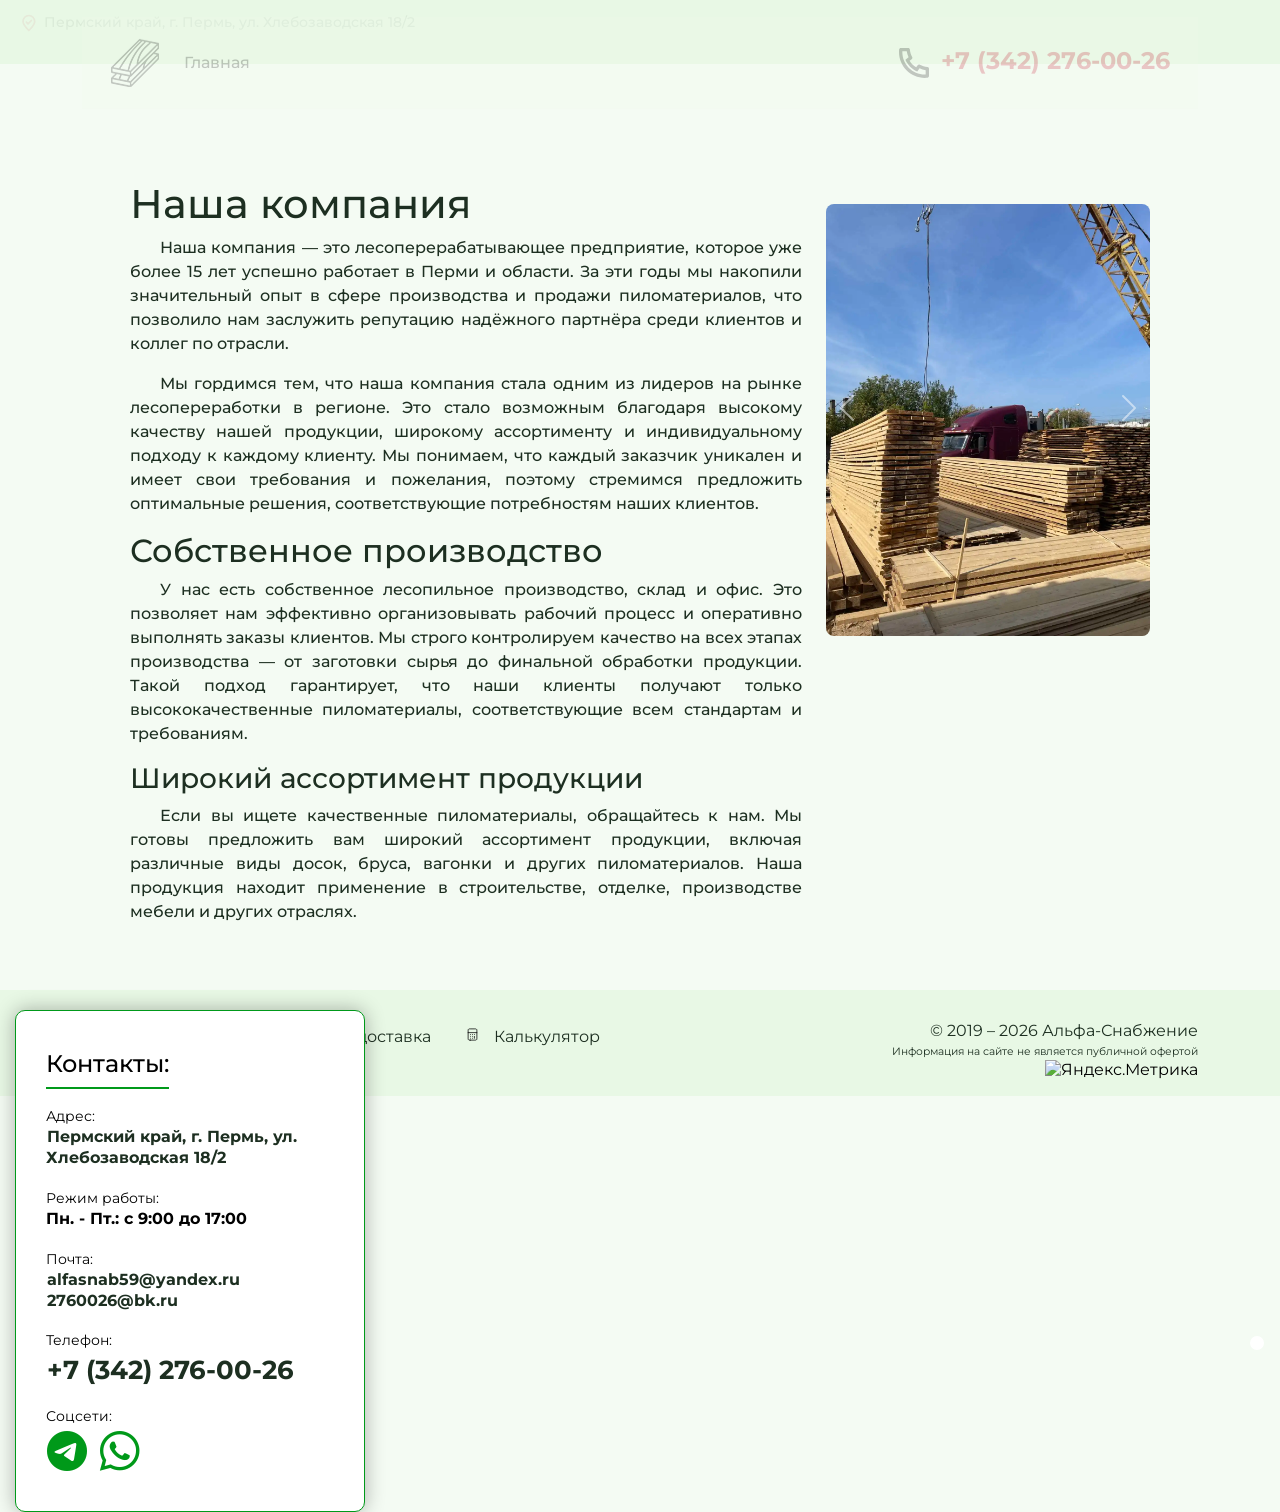
==== assets/about.html @ edaa9d40 "first commit" ====
<!DOCTYPE html>
<html lang="ru">

<head>
  <!--=============== Required META ===============-->
  <meta charset="UTF-8">
  <meta name="viewport" content="width=device-width, initial-scale=1.0">
  <meta http-equiv="x-ua-compatible" content="ie=edge">
  <meta name="yandex-verification" content="33d2a2696facb54e">
  <meta name="description"
    content="Альфа-Снабжение - более 15 лет на рынке пиломатериалов в Перми. Производство, продажа, склад и офис на ул. Хлебозаводская 18/2. Звоните: +7 (342) 276-00-26.">
  <meta name="publisher-email" content="worm-ls@mail.ru">
  <meta name="Publisher-URL" content="alfasnab59.ru">
  <meta name="robots" content="all">
  <meta name="docsearch:language" content="ru">
  <meta name="docsearch:version" content="5.3">
  <!--=============== Required CSS ===============-->
  <link rel="stylesheet" href="https://cdnjs.cloudflare.com/ajax/libs/remixicon/3.5.0/remixicon.css" crossorigin="">
  <link rel="stylesheet" href="https://cdn.jsdelivr.net/npm/bootstrap-icons@1.8.1/font/bootstrap-icons.css">
  <link rel="stylesheet" href="css/bootstrap.min.css">
  <link rel="stylesheet" href="css/bootstrap-grid.css">
  <link rel="stylesheet" href="css/bootstrap-utilities.min.css">
  <link rel="stylesheet" href="css/styles.css">
  <!--=============== FAVICON ===============-->
  <link href="img/favicon.svg" rel="icon" type="image/svg" />
  <link href="img/favicon.png" rel="icon" type="image/png" />
  <link href="img/favicon.ico" rel="icon" type="image/x-icon" />
  <!--=============== TITLE ===============-->
  <title>АЛЬФА-СНАБЖЕНИЕ - Производство и продажа пиломатериалов в Перми</title>
  <!-- Google Tag Manager -->
<script>(function (w, d, s, l, i) {
  w[l] = w[l] || []; w[l].push({
    'gtm.start':
      new Date().getTime(), event: 'gtm.js'
  }); var f = d.getElementsByTagName(s)[0],
    j = d.createElement(s), dl = l != 'dataLayer' ? '&l=' + l : ''; j.async = true; j.src =
      'https://www.googletagmanager.com/gtm.js?id=' + i + dl; f.parentNode.insertBefore(j, f);
})(window, document, 'script', 'dataLayer', 'GTM-P378TRBX');</script>
<!-- End Google Tag Manager -->
</head>
<body id="90927434">
  <!-- Google Tag Manager (noscript) -->
  <noscript><iframe src="https://www.googletagmanager.com/ns.html?id=GTM-P378TRBX" height="0" width="0"
      style="display:none;visibility:hidden"></iframe></noscript>
  <!-- End Google Tag Manager (noscript) -->

  <!-- Yandex.Metrika counter -->
  <script type="text/javascript">
    (function (m, e, t, r, i, k, a) {
      m[i] = m[i] || function () { (m[i].a = m[i].a || []).push(arguments) };
      m[i].l = 1 * new Date();
      for (var j = 0; j < document.scripts.length; j++) { if (document.scripts[j].src === r) { return; } }
      k = e.createElement(t), a = e.getElementsByTagName(t)[0], k.async = 1, k.src = r, a.parentNode.insertBefore(k, a)
    })
      (window, document, "script", "https://mc.yandex.ru/metrika/tag.js", "ym");

    ym(90927434, "init", {
      clickmap: true,
      trackLinks: true,
      accurateTrackBounce: true
    });
  </script>
  <noscript>
    <div><img src="https://mc.yandex.ru/watch/90927434" style="position:absolute; left:-9999px;" alt="" /></div>
  </noscript>
  <!-- /Yandex.Metrika counter -->

  <!--=============== TOP ===============-->
  <div class="header_top d-none d-sm-block">
    <div class="container">
      <div class="row mr-0 ml-0">
        <div class="col-6 location__up address__form__top" id="top__header1">
          <img src="img/map-pin-line.svg" alt="location" class="map_up">
          <a href="https://yandex.ru/maps/-/CDvneCnF" rel="nofollow">
            Пермский край, г. Пермь, ул. Хлебозаводская 18/2
          </a>
        </div>
        <div class="col-6" id="top__header2">
          <div class="social_top">
            <ul>
              <li><a href="mailto:alfasnab59@yandex.ru" rel="nofollow"
                  onclick="ym(90927434, 'reachGoal', 'extLink', {'link': 'mail', 'block':'top'});return true;">
                  <img src="img/email.svg" alt="email" class="icon__top"></a></li>
              <li><a href="https://t.me/wormls" rel="nofollow"
                  onclick="ym(90927434, 'reachGoal', 'extLink', {'link': 'telegram', 'block':'top'});return true;">
                  <img src="img/telegram.svg" alt="telegram" class="icon__top"></a></li>
              <li><a target="_blank" href="https://wa.me/+79024725951" rel="nofollow"
                  onclick="ym(90927434, 'reachGoal', 'extLink', {'link': 'whatsapp', 'block':'top'});return true;">
                  <img src="img/whatsapp.svg" alt="whatsapp" class="icon__top"></a></li>
            </ul>
          </div>
        </div>
      </div>
    </div>
  </div>
  <!--=============== HEADER ===============-->
  <header id="header">
    <div class="container">
      <nav class="navbar navbar-expand-lg bg-body-tertiary p-3 mb-2 bg-success-subtle text-emphasis-success">
        <div class="container-fluid">
          <a class="navbar-brand" href="../index.html">
            <img src="img/logo.png" alt="logo">
          </a>
          <button class="navbar-toggler" type="button" data-bs-toggle="collapse"
            data-bs-target="#navbarSupportedContent" aria-controls="navbarSupportedContent" aria-expanded="false"
            aria-label="Переключатель навигации">
            <span class="navbar-toggler-icon"></span>
          </button>
          <div class="collapse navbar-collapse" id="navbarSupportedContent">
            <ul class="navbar-nav me-auto mb-2 mb-lg-0 navbar-nav-scroll">
              <li class="nav-item">
                <a class="nav-link active" aria-current="page" href="../index.html">Главная</a>
              </li>
            </ul>
            <a class="phone__top__link" href="tel:+73422760026">
              <img src="img\phone.svg" alt="phone" class="phone__top" />
              +7 (342) 276-00-26
            </a>
          </div>
        </div>
      </nav>
    </div>
  </header>

  <!--==================== MAIN ====================-->
  <main class="main">
    <!--==================== ABOUT US ====================-->
    <section id="about_us">
      <div class="container pay__text">
        <div class="row px-md-5 px-3 pt-3">
          <div class="col-lg-8 order-md-1 order-2">
            <h1>Наша компания</h1>
            <p class="text-indent">
              Наша компания — это лесоперерабатывающее предприятие, которое уже более 15 лет успешно работает в Перми и
              области. За эти годы мы накопили значительный опыт в сфере производства и продажи пиломатериалов, что
              позволило нам заслужить репутацию надёжного партнёра среди клиентов и коллег по отрасли.</p>
            <p class="text-indent">
              Мы гордимся тем, что наша компания стала одним из лидеров на рынке лесопереработки в регионе. Это стало
              возможным благодаря высокому качеству нашей продукции, широкому ассортименту и индивидуальному подходу к
              каждому клиенту. Мы понимаем, что каждый заказчик уникален и имеет свои требования и пожелания, поэтому
              стремимся предложить оптимальные решения, соответствующие потребностям наших клиентов.</p>
            <h2>Собственное производство</h2>
            <p class="text-indent">
              У нас есть собственное лесопильное производство, склад и офис. Это позволяет нам эффективно организовывать
              рабочий процесс и оперативно выполнять заказы клиентов. Мы строго контролируем качество на всех этапах
              производства — от заготовки сырья до финальной обработки продукции. Такой подход гарантирует, что наши
              клиенты получают только высококачественные пиломатериалы, соответствующие всем стандартам и требованиям.
            </p>
            <h3>Широкий ассортимент продукции</h3>
            <p class="text-indent">
              Если вы ищете качественные пиломатериалы, обращайтесь к нам. Мы готовы предложить вам широкий ассортимент
              продукции, включая различные виды досок, бруса, вагонки и других пиломатериалов. Наша продукция находит
              применение в строительстве, отделке, производстве мебели и других отраслях.
            </p>
          </div>
          <div class="col-lg-4 order-1 order-md-2 pb-3">
            <div class="row g-2" id="gallery">
              <div id="carouselExampleAutoplaying" class="carousel slide" data-bs-ride="carousel">
                <div class="carousel-inner">
                  <div class="carousel-item active">
                    <img src="img\gallery\1.webp" class="img-fluid rounded-3 mt-4" alt="...">
                  </div>
                  <div class="carousel-item">
                    <img src="img\gallery\2.webp" class="img-fluid rounded-3 mt-4" alt="...">
                  </div>
                  <div class="carousel-item">
                    <img src="img\gallery\3.webp" class="img-fluid rounded-3 mt-4" alt="...">
                  </div>
                  <div class="carousel-item">
                    <img src="img\gallery\4.webp" class="img-fluid rounded-3 mt-4" alt="...">
                  </div>
                  <div class="carousel-item">
                    <img src="img\gallery\5.webp" class="img-fluid rounded-3 mt-4" alt="...">
                  </div>
                </div>
                <button class="carousel-control-prev" type="button" data-bs-target="#carouselExampleAutoplaying"
                  data-bs-slide="prev">
                  <span class="carousel-control-prev-icon" aria-hidden="true"></span>
                  <span class="visually-hidden">Предыдущий</span>
                </button>
                <button class="carousel-control-next" type="button" data-bs-target="#carouselExampleAutoplaying"
                  data-bs-slide="next">
                  <span class="carousel-control-next-icon" aria-hidden="true"></span>
                  <span class="visually-hidden">Следующий</span>
                </button>
              </div>
            </div>
          </div>

        </div>
      </div>
    </section>
    <!--==================== MAP ====================-->
    <section class="pad__top" id="map">
      <div class="map__form">
        <div class="form">
          <div class="air20"></div>
          <h4 class="contacts__form">Контакты:</h4>
          <div class="air10"></div>
          <p class="address__form">
            <strong>Адрес:</strong>
            <a href="https://yandex.ru/maps/-/CDvneCnF" rel="nofollow">
              <span>Пермский край, г. Пермь, ул. Хлебозаводская 18/2</span></a>
          </p>
          <p class="address__form">
            <strong>Режим работы:</strong>
            <span>Пн. - Пт.: с 9:00 до 17:00</span>
          </p>
          <p class="address__form">
            <strong>Почта:</strong>
            <a href="mailto:alfasnab59@yandex.ru"><span>alfasnab59@yandex.ru</span></a><br>
            <a href="mailto:2760026@bk.ru"><span>2760026@bk.ru</span></a>
          </p>
          <p class="address__form">
            <strong>Телефон:</strong>
            <a class="address__form__phone" href="tel:+73422760026">+7 (342) 276-00-26</a>
          </p>
          <p class="address__form">
            <strong>Соцсети:</strong>
            <a class="text-primary h1 onclick-goal" href="https://t.me/wormls" target="_blank" rel="nofollow"
              onclick="ym(90927434, 'reachGoal', 'extLink', {'link': 'telegram', 'block':'map'});return true;">
              <i class="bi bi-telegram"></i>
            </a>
            <a class="text-primary h1 onclick-goal" href="https://wa.me/+79519200192" target="_blank" rel="nofollow"
              onclick="ym(90927434, 'reachGoal', 'extLink', {'link': 'whatsapp', 'block':'map'});return true;">
              <i class="bi bi-whatsapp"></i>
            </a>
          </p>
        </div>
        <div>
          <script
            src="https://api-maps.yandex.ru/services/constructor/1.0/js/?um=constructor%3Afbc3f615b961746b178098e8707ecb25828260152a605236327daa2a9277f4dc&amp;width=100%25&amp;height=550&amp;lang=ru_RU&amp;scroll=true"
            defer></script>
        </div>
      </div>
    </section>
  </main>
  <!--==================== FOOTER ====================-->
  <footer class="footer__wrapper adv__bg" itemscope itemtype="http://schema.org/Organization">
    <meta itemprop="name" content="Альфа-Снабжение">
    <meta itemprop="description"
      content="Продажа пиломатериалов в Перми: доска, блок хаус, вагонка, брус, имитация бруса, доска для пола, плинтусы, уголки, наличники, краска">
    <div itemprop="address" itemscope itemtype="http://schema.org/PostalAddress">
      <meta itemprop="streetAddress" content="улица Хлебозаводская, 18/2">
      <meta itemprop="addressLocality" content="Пермь">
      <meta itemprop="postalCode" content="614025">
      <meta itemprop="addressCountry" content="RU">
    </div>
    <meta itemprop="telephone" content="+7 (342) 276-00-26">
    <div class="footer container mt-auto footer__text">
      <div class="row row-cols-1 row-cols-sm-2 row-cols-md-2 row-cols-lg-2 py-3">
        <div class="col-xl-8">
          <nav class="footer__menu">
            <ul class="footer__menu">
              <li>
                <a href="about.html">
                  <span>
                    <span class="icon-menu">
                      <img src="img/forest.svg" alt="О компании">
                      <img src="img/forest2.svg" alt="О компании">
                    </span>
                    О компании
                  </span>
                </a>
              </li>
              <li>
                <a href="delivery.html">
                  <span>
                    <span class="icon-menu">
                      <img src="img/wallet.svg" alt="Оплата и доставка">
                      <img src="img/delivery2.svg" alt="Оплата и доставка">
                    </span>
                    Оплата и доставка
                  </span>
                </a>
              </li>
              <li>
                <a href="calc.html">
                  <span>
                    <span class="icon-menu">
                      <img src="img/calculator.svg" alt="Калькулятор">
                      <img src="img/calculator2.svg" alt="Калькулятор">
                    </span>
                    Калькулятор
                  </span>
                </a>
              </li>
            <!--<li>
                <a href="https://helpfgis.ru/">
                  <span>
                    <span class="icon-menu">
                      <img src="img\fgis.svg" alt="Помощь с ФГИС ЛК" />
                      <img src="img\fgis2.svg" alt="Помощь с ФГИС ЛК" />
                    </span>
                    Помощь с ФГИС ЛК
                  </span>
                </a>
              </li>-->
            </ul>
          </nav>
        </div>
        <div class="col-xl-4">
          <div class="copyrights">
            <p>
              ©&nbsp;2019 – <script>document.write(new Date().getFullYear())</script> Альфа-Снабжение<br>
              <span><span style="font-size: 8pt">Информация на сайте не является публичной офертой</span>
              </span>
              <br>
              <a href="https://webmaster.yandex.ru/siteinfo/?site=https://alfasnab59.ru">
                <img width="50" height="31" alt="Яндекс.Метрика" border="0"
                  src="https://yandex.ru/cycounter?https://alfasnab59.ru&theme=light&lang=ru" /></a>
            </p>
          </div>
        </div>
      </div>
    </div>
  </footer>
  <!--========== SCROLL UP ==========-->
  <a href="#" class="scrollup" id="scroll-up">
    <i class="ri-arrow-up-line"></i>
  </a>
  <!--=============== GSAP ===============-->
  <script src="js/gsap.min.js"></script>
  <!--=============== Bootstrap ===============-->
  <script src="js/bootstrap.min.js" defer></script>
  <!--=============== JS ===============-->
  <script src="js/main2.js"></script>


</html>
---- assets/css/styles.css ----
/*=============== FONTS ===============*/
@font-face {
  font-family: "Lora";
  font-style: var(--font-regular);
  font-weight: 400;
  font-display: swap;
  src: local("Lora"), url(../fonts/Lora-Regular.ttf) format("truetype");
}

@font-face {
  font-family: "Lora";
  font-style: var(--font-semi-bold);
  font-weight: 600;
  font-display: swap;
  src: local("Lora"), url(../fonts/Lora-SemiBold.ttf) format("truetype");
}

@font-face {
  font-family: "Lora";
  font-style: var(--font-bold);
  font-weight: 700;
  font-display: swap;
  src: local("Lora"), url(../fonts/Lora-Bold.ttf) format("truetype");
}

@font-face {
  font-family: "Montserrat";
  font-style: var(--font-regular);
  font-weight: 400;
  font-display: swap;
  src: local("Montserrat"),
    url(../fonts/Montserrat-Regular.ttf) format("truetype");
}

@font-face {
  font-family: "Montserrat";
  font-style: var(--font-medium);
  font-weight: 500;
  font-display: swap;
  src: local("Montserrat"),
    url(../fonts/Montserrat-Medium.ttf) format("truetype");
}

@font-face {
  font-family: "Montserrat";
  font-style: var(--font-semi-bold);
  font-weight: 700;
  font-display: swap;
  src: local("Montserrat"), url(../fonts/Montserrat-Bold.ttf) format("truetype");
}

/*=============== VARIABLES CSS ===============*/
:root {
  /*========== Colors ==========*/
  /*Color mode HSL(hue, saturation, lightness)*/
  --first-color: hsl(130, 100%, 30%);
  --gradient-color: linear-gradient(
    90deg,
    hsl(125, 55%, 20%),
    hsl(150, 62%, 25%)
  );
  --title-color: hsl(118, 53%, 20%);
  --text-color: hsl(133, 24%, 15%);
  --white-color: #fff;
  --body-color: hsla(110, 55%, 85%, 0.2);
  --color-mid: hsla(128, 100%, 31%, 0.1);

  /*========== Font and typography ==========*/
  /*.5rem = 8px | 1rem = 16px ...*/
  --body-font: "Montserrat", sans-serif;
  --second-font: "Lora", serif;
  --biggest-font-size: 2.25rem;
  --normal-font-size: 0.938rem;
  --small-font-size: 0.813rem;
  --smaller-font-size: 0.625rem;

  /*========== Font weight ==========*/
  --font-regular: 400;
  --font-medium: 500;
  --font-semi-bold: 600;
  --font-bold: 700;

  /*========== z index ==========*/
  --z-tooltip: 10;
  --z-fixed: 100;

  --content-width: 1320px;
  --container-width-desktop: calc(
    var(--content-width) + (var(--container-offset-desktop) * 2)
  );
  --container-width-tablet: calc(
    var(--content-width) + (var(--container-offset-tablet) * 2)
  );
  --container-width-phone: calc(
    var(--content-width) + (var(--container-offset-phone) * 2)
  );
  --container-offset-desktop: 48px;
  --container-offset-tablet: 24px;
  --container-offset-phone: 12px;
}

/*========== Responsive typography ==========*/
@media screen and (min-width: 1024px) {
  :root {
    --biggest-font-size: 3rem;
    --normal-font-size: 1rem;
    --small-font-size: 0.875rem;
  }
}

/*=============== BASE ===============*/
* {
  box-sizing: border-box;
  padding: 0;
  margin: 0;
}

html {
  scroll-behavior: smooth;
}

body {
  font-family: var(--body-font);
  font-size: var(--normal-font-size);
  font-weight: var(--font-medium);
  background-color: var(--body-color);
  color: var(--text-color);
}

main {
  display: block;
}

ul {
  list-style: none;
}

a {
  text-decoration: none;
}

.header_top {
  background-color: hsla(110, 55%, 85%, 0.3);
  padding: 5px 0;
  font-size: 0.95rem;
  line-height: 34px;
}

.header_top .social_top {
  float: right;
}

.mr-0,
.mx-0 {
  margin-right: 0 !important;
}

.ml-0,
.mx-0 {
  margin-left: 0 !important;
}

.text-indent {
  text-indent: 30px;
}

.location__up {
  font-size: var(--small-font-size);
}

.map_up {
  height: 20px;
  padding-left: 0px;
}

.address__form__top {
  margin: 0;
  display: block;
  font-size: 0.875rem;
}

.address__form__top a {
  outline: none;
  text-decoration: none;
  padding: 2px 1px 0;
  color: hsl(133, 24%, 15%);
}

.address__form__top a:hover {
  outline: none;
  text-decoration: none;
  padding: 2px 1px 0;
  color: hsl(118, 55%, 30%);
}

.social_top {
  float: right;
}

.social_top ul,
.social_top li {
  display: inline-block;
  padding-left: 10px;
  padding-bottom: 3px;
  text-align: center;
}

.icon__top {
  width: 3rem;
  padding: 4px;
  display: inline-flex;
  align-items: center;
}
.icon__top a {
  padding: 5px;
}

.nav__bg-color {
  background-color: hsla(110, 55%, 85%, 0.3);
}

.phone__top {
  height: 40px;
}

.phone__top__link {
  font-size: 1.5rem;
  font-weight: var(--font-semi-bold);
  color: #c10020;
  transition: all 0.2s ease;
  -webkit-transition: all 0.2s ease;
  -moz-transition: all 0.2s ease;
  -o-transition: all 0.2s ease;
  -ms-transition: all 0.2s ease;
}

.phone__top__link:hover {
  font-size: 1.625rem;
}

.text-center {
  text-align: center !important;
}

.main {
  width: 100%;
}

@media (max-width: 767.98px) {
  .main {
    padding-top: 74px;
  }
}

.home {
  position: relative;
  display: flex;
  align-items: center;
  justify-content: center;
  min-height: 60rem;
  width: 100%;
  padding: 0 15px;
  box-sizing: border-box;
}

.home__subtitle {
  color: var(--first-color);
  letter-spacing: 3px;
}

.home__title {
  font-size: var(--biggest-font-size);
  color: var(--title-color);
}

.home__description {
  margin-bottom: 2.5rem;
}

.home__button {
  display: inline-block;
  background: var(--gradient-color);
  color: var(--white-color);
  width: max-content;
  padding: 1rem 2rem;
  border-radius: 0.75rem;
  box-shadow: 0 24px 32px hsla(110, 55%, 24%, 0.1);
  text-align: left;
}

.home__images img {
  position: absolute;
  bottom: 0;
  width: initial;
  left: 0;
}

.hero__img {
  position: absolute;
  left: 0;
  top: 0;
  width: 100%;
  height: 100%;
  z-index: -1;
}

.home__img-3 {
  border-style: none;
  max-width: 100%;
  -o-object-fit: cover;
  object-fit: cover;
  vertical-align: top;
  z-index: -2;
}

.home__img-2 {
  bottom: 0;
  border-style: none;
  max-width: 100%;
  -o-object-fit: cover;
  object-fit: cover;
  vertical-align: top;
  z-index: -1;
}

.home__container {
  position: absolute;
  top: 3rem;
  left: 50%;
  transform: translateX(-50%);
  margin: 0;
  padding: 0 var(--container-offset-desktop);
  width: 100%;
  max-width: var(--container-width-desktop);
  box-sizing: border-box;
  overflow: hidden;
  transition: max-width 0.3s ease, padding 0.3s ease;
}

@media (max-width: 1279.98px) {
  .home__container {
    padding: 0 var(--container-offset-tablet);
    max-width: var(--container-width-tablet);
  }
}

@media (max-width: 767.98px) {
  .home__container {
    padding: 0 var(--container-offset-phone);
    max-width: var(--container-width-phone);
    min-width: 320px;
    top: -70px;
  }
}

.home__inner {
  position: relative;
  width: 100%;
}

@media (max-width: 767.98px) {
  .home {
    min-height: 423px;
  }
  .home__inner {
    padding: 34px 0 39px;
  }
}

@media screen and (min-width: 305px) {
  .home__description {
    margin-bottom: 0.5rem;
  }
  .home__subtitle {
    font-size: var(--small-font-size);
  }
  .home__title {
    font-size: var(--small-font-size);
  }
}
@media screen and (min-width: 371px) {
  .home__description {
    margin-bottom: 0.5rem;
  }
  .home__subtitle {
    font-size: var(--small-font-size);
  }
  .home__title {
    font-size: var(--small-font-size);
  }
}

@media screen and (min-width: 461px) {
  .home__description {
    margin-bottom: 0rem;
  }
  .home__subtitle {
    font-size: var(--normal-font-size);
  }
  .home__title {
    font-size: var(--normal-font-size);
  }
}

@media screen and (min-width: 577px) {
  .home__description {
    margin-bottom: 1rem;
  }
  .home__subtitle {
    font-size: 1.5rem;
  }
  .home__title {
    font-size: 2rem;
  }
}

@media screen and (min-width: 768px) {
  .home__description {
    margin-bottom: 1rem;
  }
  .home__subtitle {
    font-size: var(--biggest-font-size);
  }
  .home__title {
    font-size: var(--biggest-font-size);
  }
}

@media screen and (min-width: 855px) {
  .home__description {
    margin-bottom: 2rem;
  }
}

@media screen and (min-width: 992px) {
  .home__description {
    margin-bottom: 2rem;
  }
}

@media screen and (min-width: 1101px) {
  .home__description {
    margin-bottom: 2rem;
  }
  .scrollup {
    right: 3rem;
  }
}

@media screen and (min-width: 1240px) {
  .home__description {
    margin-bottom: 2rem;
  }
  .scrollup {
    right: 3rem;
  }
}

@media screen and (min-width: 1340px) {
  .home__description {
    margin-bottom: 2rem;
  }
  .scrollup {
    right: 3rem;
  }
}

.clear {
  clear: both;
  height: 0rem;
  overflow: hidden;
  display: block;
}

.products__title {
  color: var(--title-color);
}

.item {
  text-align: center;
}

.lumber {
  padding: 10px;
  height: 130px;
}

.air10 {
  padding-top: 10px;
}

.air20 {
  padding-top: 20px;
}

.air40 {
  padding-top: 40px;
}

.air50 {
  padding-top: 50px;
}

.adv__bg {
  background-color: hsla(110, 55%, 85%, 0.3);
}

.adv__pic {
  height: 60px;
  width: 60px;
}

.s-brands {
  padding: 50px 0;
}

.pad__top {
  padding-top: 50px;
}

.carousel-brands {
  padding: 0 80px;
  position: relative;
}
.carousel-brands .owl-controls {
  left: 0;
}
.carousel-brands .owl-controls,
.carousel-brands .owl-controls .owl-nav {
  position: absolute;
  top: 0;
  width: 100%;
}
.carousel-brands .owl-controls .owl-nav > div {
  color: #9c9c9c;
  font-size: 34px;
  left: 25px;
  line-height: 38px;
  position: absolute;
  transition: all 0.5s ease;
}
.carousel-brands .owl-controls .owl-nav > div:hover {
  color: #ecb124;
}
.carousel-brands .owl-controls .owl-nav > div.owl-next {
  left: auto;
  right: 25px;
}
.carousel-brands .carousl-brand {
  transition: all 0.5s ease;
}
.carousel-brands .carousl-brand a,
.carousel-brands .carousl-brand span {
  display: block;
  text-align: center;
}
.carousel-brands .carousl-brand a img,
.carousel-brands .carousl-brand span img {
  display: inline-block;
  max-height: 80px;
  max-width: 60%;
}

@media only screen and (max-width: 480px) {
  .carousel-brands {
    padding: 0 40px;
  }
  .carousel-brands .owl-controls .owl-nav > div {
    left: 15px;
  }
  .carousel-brands .owl-controls .owl-nav > div.owl-next {
    right: 15px;
  }
}

.owl-carousel .animated {
  animation-duration: 1s;
  animation-fill-mode: both;
}
.owl-carousel .owl-animated-in {
  z-index: 0;
}
.owl-carousel .owl-animated-out {
  z-index: 1;
}
.owl-carousel .fadeOut {
  animation-name: fadeOut;
}
@keyframes fadeOut {
  0% {
    opacity: 1;
  }
  to {
    opacity: 0;
  }
}
.owl-height {
  transition: height 0.5s ease-in-out;
}
.owl-carousel {
  display: none;
  width: 100%;
  z-index: 1;
}
.owl-carousel,
.owl-carousel .owl-stage {
  position: relative;
}
.owl-carousel .owl-stage:after {
  clear: both;
  content: ".";
  display: block;
  height: 0;
  line-height: 0;
  visibility: hidden;
}
.owl-carousel .owl-stage-outer {
  overflow: hidden;
  position: relative;
}
.owl-carousel .owl-controls .owl-dot,
.owl-carousel .owl-controls .owl-nav .owl-next,
.owl-carousel .owl-controls .owl-nav .owl-prev {
  cursor: pointer;
  cursor: hand;
  -webkit-user-select: none;
  -moz-user-select: none;
  user-select: none;
}
.owl-carousel.owl-loaded {
  display: block;
}
.owl-carousel.owl-loading {
  display: block;
  opacity: 0;
}
.owl-carousel.owl-hidden {
  opacity: 0;
}
.owl-carousel .owl-refresh .owl-item {
  display: none;
}
.owl-carousel .owl-item {
  float: left;
  min-height: 1px;
  position: relative;
  -webkit-user-select: none;
  -moz-user-select: none;
  user-select: none;
}
.owl-carousel .owl-item img {
  display: block;
  width: 100%;
}
.owl-carousel.owl-text-select-on .owl-item {
  -webkit-user-select: auto;
  -moz-user-select: auto;
  user-select: auto;
}
.owl-carousel .owl-grab {
  cursor: move;
  cursor: -o-grab;
  cursor: -ms-grab;
  cursor: grab;
}
.owl-carousel.owl-rtl {
  direction: rtl;
}
.owl-carousel.owl-rtl .owl-item {
  float: right;
}
.no-js .owl-carousel {
  display: block;
}
.owl-carousel .owl-item .owl-lazy {
  opacity: 0;
  transition: opacity 0.4s ease;
}
.owl-carousel .owl-item img {
  transform-style: preserve-3d;
}
.owl-carousel .owl-video-wrapper {
  background: #000;
  height: 100%;
  position: relative;
}
.owl-carousel .owl-video-play-icon {
  background: url(owl.video.play.png) no-repeat;
  cursor: pointer;
  height: 80px;
  left: 50%;
  margin-left: -40px;
  margin-top: -40px;
  position: absolute;
  top: 50%;
  transition: scale 0.1s ease;
  width: 80px;
  z-index: 1;
}
.owl-carousel .owl-video-play-icon:hover {
  transition: scale(1.3, 1.3);
}
.owl-carousel .owl-video-playing .owl-video-play-icon,
.owl-carousel .owl-video-playing .owl-video-tn {
  display: none;
}
.owl-carousel .owl-video-tn {
  background-position: 50%;
  background-repeat: no-repeat;
  background-size: contain;
  height: 100%;
  opacity: 0;
  transition: opacity 0.4s ease;
}
.owl-carousel .owl-video-frame {
  position: relative;
  z-index: 1;
}

.br-2 {
  border-radius: 2rem;
}

.swiper {
  width: 100%;
  padding-top: 50px;
  padding-bottom: 50px;
}

.swiper-slide {
  background-position: center;
  background-size: cover;
  width: 350px;
  height: 350px;
}

.swiper-slide img {
  display: block;
  width: 100%;
}

.map__form {
  position: relative;
  line-height: 1.3;
}

.form {
  font-size: 1.6rem;
  text-align: left;
  color: #000000;
  visibility: visible;
  line-height: 1.3;
  box-sizing: inherit;
  box-shadow: 0 0 20px rgba(0, 0, 0, 0.3);
  position: absolute;
  left: 15px;
  width: 350px;
  z-index: 99;
  border: hsl(130, 100%, 30%) 1px solid;
  border-radius: 10px;
  background-color: #ffffff;
  padding: 15px 30px;
  margin: 20px 0;
}

.contacts__form {
  display: inline-block !important;
  border-bottom: hsl(130, 100%, 30%) 2px solid !important;
  padding-bottom: 8px;
}

.address__form {
  margin: 0 0 10px;
  display: block;
  font-size: 0.875rem;
  margin-bottom: 20px;
}

.address__form strong {
  display: block;
  font-size: 0.875rem;
  font-weight: var(--font-regular);
  margin-bottom: 2px;
}

.address__form span {
  font-size: 1rem;
  font-weight: var(--font-semi-bold);
}

.address__form a {
  outline: none;
  text-decoration: none;
  padding: 2px 1px 0;
  color: hsl(133, 24%, 15%);
}

.address__form a:hover {
  outline: none;
  text-decoration: none;
  padding: 2px 1px 0;
  color: hsl(118, 55%, 30%);
}

.address__form__phone {
  margin: 0 0 10px;
  display: block;
  font-size: 1.625rem;
  font-weight: var(--font-semi-bold);
  margin-bottom: 20px;
}

.address__form2 {
  margin: 0 0 10px;
  display: block;
  font-size: 1rem;
  margin-bottom: 20px;
}

.address__form2 strong {
  display: block;
  font-size: 0.875rem;
  font-weight: var(--font-regular);
  margin-bottom: 2px;
}

.address__form2 span {
  font-size: 1rem;
  font-weight: var(--font-semi-bold);
}

.address__form2 a {
  outline: none;
  text-decoration: none;
  padding: 2px 1px 0;
  color: hsl(133, 24%, 15%);
}

.address__form2 a:hover {
  outline: none;
  text-decoration: none;
  padding: 2px 1px 0;
  color: hsl(118, 55%, 30%);
}

.footer__wrapper {
  margin: 0;
  position: relative;
}
.footer__wrapper p {
  padding: 0;
  margin: 0;
}
.footer__wrapper img {
  border: none;
  height: 15px;
}
.footer__wrapper a {
  color: #000;
}
.footer__wrapper .footer {
  position: relative;
  margin: 0 auto;
}
.footer__wrapper .footer .footer__menu {
  background: none;
  padding-top: 21px;
  padding-bottom: 21px;
}
.footer__wrapper .footer .footer__menu > ul {
  margin: 0 0 0 -15px;
  padding: 0;
  list-style: none;
  line-height: 2;
  text-align: left;
}
.footer__wrapper .footer .footer__menu > ul > li {
  display: inline-block;
  vertical-align: top;
}
.footer__wrapper .footer .footer__menu > ul > li > a {
  display: flex;
  align-items: center;
  font: 400 1rem var(--body-font);
  padding: 0 15px;
  text-decoration: none;
  color: var(--text-color);
  -moz-transition: 0.4s;
  -o-transition: 0.4s;
  -webkit-transition: 0.4s;
  transition: 0.4s;
}
.footer__wrapper .footer .footer__menu > ul > li > a .icon-menu {
  margin-right: 10px;
  display: inline-block;
  vertical-align: top;
}
.footer__wrapper .footer .footer__menu > ul > li > a .icon-menu img {
  display: block;
}
.footer__wrapper .footer .footer__menu > ul > li > a .icon-menu img + img {
  display: none;
}
.footer__wrapper .footer .footer__menu > ul > li > a:hover {
  color: hsl(118, 55%, 30%);
  -moz-transition: 0.4s;
  -o-transition: 0.4s;
  -webkit-transition: 0.4s;
  transition: 0.4s;
}
.footer__wrapper .footer .footer__menu > ul > li > a:hover .icon-menu {
  margin-right: 10px;
}
.footer__wrapper .footer .footer__menu > ul > li > a:hover .icon-menu img {
  display: none;
}
.footer__wrapper
  .footer
  .footer__menu
  > ul
  > li
  > a:hover
  .icon-menu
  img
  + img {
  display: block;
}
.footer__wrapper .footer .footer__menu > ul > .active > a {
  color: hsl(118, 55%, 30%);
}
.footer__wrapper .footer .copyrights {
  position: relative;
  font: 400 1rem var(--body-font);
  top: 15px;
  text-align: right;
}
.footer__wrapper .footer .counters {
  position: absolute;
  top: 15px;
  right: 0;
}

/*=============== SCROLL BAR ===============*/
::-webkit-scrollbar {
  width: 0.6rem;
  border-radius: 0.5rem;
  background-color: hsl(118, 8%, 15%);
}

::-webkit-scrollbar-thumb {
  background-color: hsl(118, 80%, 25%);
  border-radius: 0.5rem;
}

::-webkit-scrollbar-thumb:hover {
  background-color: hsl(118, 80%, 35%);
}
/*=============== SCROLL UP ===============*/
.scrollup {
  position: fixed;
  right: 1rem;
  bottom: -50%;
  background-color: var(--white-color);
  display: inline-flex;
  padding: 0.45rem;
  border-radius: 45rem;
  font-size: 1rem;
  color: var(--text-color);
  z-index: var(--z-tooltip);
  transition: bottom 0.3s, transform 0.3s;
}

.scrollup:hover {
  transform: translateY(-0.25rem);
}
/* Show Scroll Up */
.show-scroll {
  bottom: 3rem;
}

.content {
  flex-grow: 1;
  border: 1px dotted red;
}

.pay__text p {
  text-align: justify;
}

.attention {
  font-weight: bold;
  font-size: large;
  text-align: center;
  background: #fddde6;
  padding: 1rem 5rem;
  line-height: 2em;
}

@media screen and (min-width: 461px) {
  .footer__text {
    font-size: var(--small-font-size);
  }
}

@media screen and (max-width: 576px) {
  .copyrights p {
    text-align: center;
  }
}

@media screen and (min-width: 768px) {
  .footer__text {
    font-size: var(--normal-font-size);
  }
}

.float-right {
  float: right;
  margin-left: 20px; /* Отступ справа */
  width: 200px; /* Ширина изображения */
}

/* menu products*/
.accordion {
  width: 100%;
  max-width: 360px;
  margin: 30px auto 20px;
  background: #effaed;
  -webkit-border-radius: 4px;
  -moz-border-radius: 4px;
  border-radius: 4px;
}

.accordion .link {
  cursor: pointer;
  display: block;
  color: #280a14;
  font-size: 16px;
  font-weight: 700;
  border-bottom: 1px solid #ececec;
  position: relative;
  -webkit-transition: all 0.4s ease;
  -o-transition: all 0.4s ease;
  transition: all 0.4s ease;
}

.accordion li:last-child .link {
  border-bottom: 0;
}

.accordion li i {
  position: absolute;
  top: 16px;
  left: 12px;
  font-size: 18px;
  color: #595959;
  -webkit-transition: all 0.4s ease;
  -o-transition: all 0.4s ease;
  transition: all 0.4s ease;
}

.accordion li i.fa-chevron-down {
  right: 12px;
  left: auto;
  font-size: 16px;
}

.accordion li.open .link {
  color: #467f64;
}

.accordion li.open i {
  color: #467f64;
}

.accordion li.open i.fa-chevron-down {
  -webkit-transform: rotate(180deg);
  -ms-transform: rotate(180deg);
  -o-transform: rotate(180deg);
  transform: rotate(180deg);
}

/**
 * Submenu
 -----------------------------*/

.submenu {
  display: none;
  background: #effaed;
  font-size: 14px;
}

.submenu li {
  border-bottom: 1px solid #ececec;
}

.submenu a {
  display: block;
  text-decoration: none;
  color: #646d65;
  padding: 12px;
  padding-left: 42px;
  -webkit-transition: all 0.25s ease;
  -o-transition: all 0.25s ease;
  transition: all 0.25s ease;
}

.submenu a:hover {
  background: #467f64;
  color: #fff;
}

.inform img {
  margin: 0px 20px 20px 0px;
}

th {
  text-align: center;
}

tr {
  background: #467f64;
}

.table_prod th {
  color: #a89b9b;
  font-size: 15px;
}

.table_prod td {
  color: #280a14;
  font-size: 15px;
}

.prod_price {
  text-align: center;
}
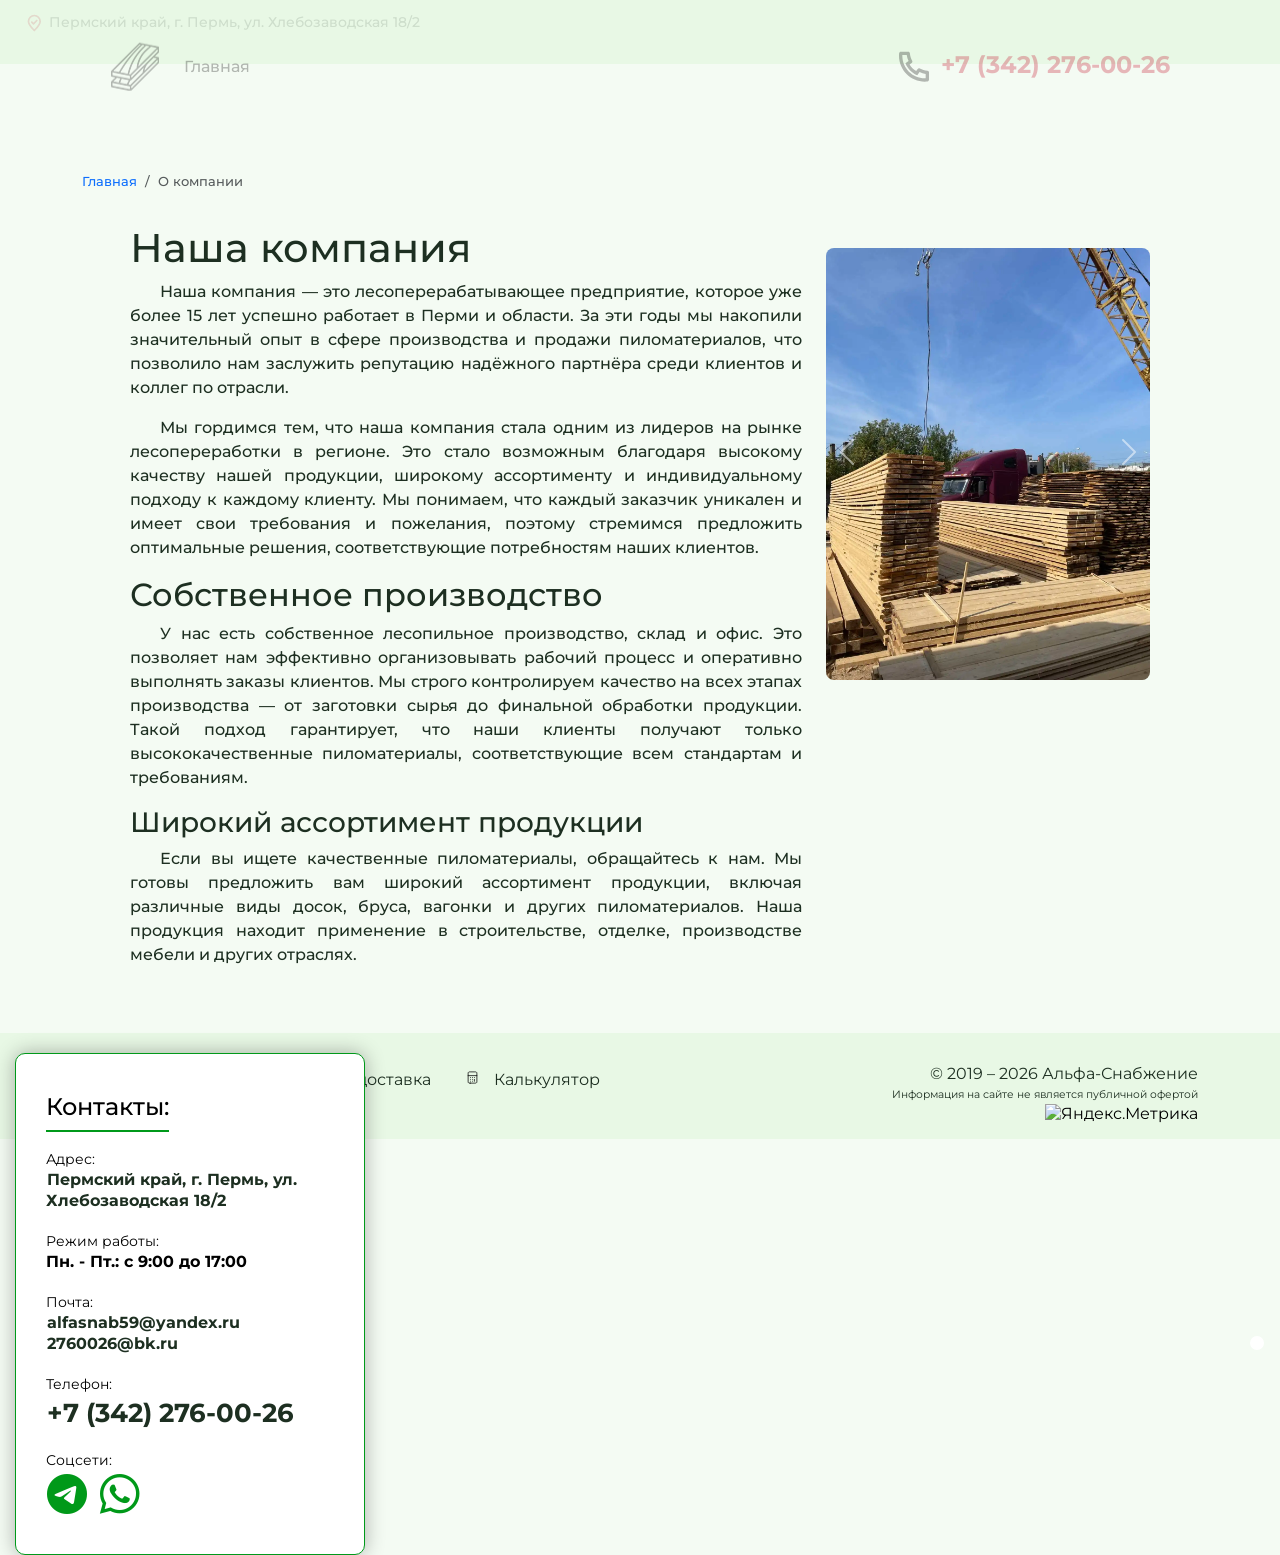
==== commit 5709550e: "feat: mobile call button, adaptive tables, 404 page, SEO improvements" ====
--- a/assets/about.html
+++ b/assets/about.html
@@ -7,8 +7,7 @@
   <meta name="viewport" content="width=device-width, initial-scale=1.0">
   <meta http-equiv="x-ua-compatible" content="ie=edge">
   <meta name="yandex-verification" content="33d2a2696facb54e">
-  <meta name="description"
-    content="Альфа-Снабжение - более 15 лет на рынке пиломатериалов в Перми. Производство, продажа, склад и офис на ул. Хлебозаводская 18/2. Звоните: +7 (342) 276-00-26.">
+  <meta name="description" content="Альфа-Снабжение — лесоперерабатывающее предприятие в Перми. Более 15 лет производим и продаём пиломатериалы. Собственное производство, склад, офис на ул. Хлебозаводская 18/2.">
   <meta name="publisher-email" content="worm-ls@mail.ru">
   <meta name="Publisher-URL" content="alfasnab59.ru">
   <meta name="robots" content="all">
@@ -18,15 +17,28 @@
   <link rel="stylesheet" href="https://cdnjs.cloudflare.com/ajax/libs/remixicon/3.5.0/remixicon.css" crossorigin="">
   <link rel="stylesheet" href="https://cdn.jsdelivr.net/npm/bootstrap-icons@1.8.1/font/bootstrap-icons.css">
   <link rel="stylesheet" href="css/bootstrap.min.css">
-  <link rel="stylesheet" href="css/bootstrap-grid.css">
-  <link rel="stylesheet" href="css/bootstrap-utilities.min.css">
   <link rel="stylesheet" href="css/styles.css">
   <!--=============== FAVICON ===============-->
   <link href="img/favicon.svg" rel="icon" type="image/svg" />
   <link href="img/favicon.png" rel="icon" type="image/png" />
   <link href="img/favicon.ico" rel="icon" type="image/x-icon" />
   <!--=============== TITLE ===============-->
-  <title>АЛЬФА-СНАБЖЕНИЕ - Производство и продажа пиломатериалов в Перми</title>
+  <title>О компании Альфа-Снабжение — производство пиломатериалов в Перми с 2004 года</title>
+  <!--=============== SEO ===============-->
+  <meta name="keywords" content="Альфа-Снабжение Пермь, производство пиломатериалов Пермь, лесопильное предприятие Пермь, о компании">
+  <link rel="canonical" href="https://alfasnab59.ru/assets/about.html">
+  <!-- Open Graph -->
+  <meta property="og:type" content="website">
+  <meta property="og:locale" content="ru_RU">
+  <meta property="og:site_name" content="Альфа-Снабжение">
+  <meta property="og:url" content="https://alfasnab59.ru/assets/about.html">
+  <meta property="og:title" content="О компании Альфа-Снабжение — 15 лет в Перми">
+  <meta property="og:description" content="Лесоперерабатывающее предприятие в Перми. Собственное производство, широкий ассортимент пиломатериалов.">
+  <meta property="og:image" content="https://alfasnab59.ru/assets/img/logo.png">
+  <!-- Twitter Card -->
+  <meta name="twitter:card" content="summary">
+  <meta name="twitter:title" content="О компании Альфа-Снабжение — 15 лет в Перми">
+  <meta name="twitter:description" content="Лесоперерабатывающее предприятие в Перми. Собственное производство, широкий ассортимент пиломатериалов.">
   <!-- Google Tag Manager -->
 <script>(function (w, d, s, l, i) {
   w[l] = w[l] || []; w[l].push({
@@ -37,6 +49,17 @@
       'https://www.googletagmanager.com/gtm.js?id=' + i + dl; f.parentNode.insertBefore(j, f);
 })(window, document, 'script', 'dataLayer', 'GTM-P378TRBX');</script>
 <!-- End Google Tag Manager -->
+  <!-- Schema.org BreadcrumbList -->
+  <script type="application/ld+json">
+  {
+    "@context": "https://schema.org",
+    "@type": "BreadcrumbList",
+    "itemListElement": [
+      {"@type": "ListItem", "position": 1, "name": "Главная", "item": "https://alfasnab59.ru"},
+      {"@type": "ListItem", "position": 2, "name": "О компании", "item": ""}
+    ]
+  }
+  </script>
 </head>
 <body id="90927434">
   <!-- Google Tag Manager (noscript) -->
@@ -113,7 +136,7 @@
               </li>
             </ul>
             <a class="phone__top__link" href="tel:+73422760026">
-              <img src="img\phone.svg" alt="phone" class="phone__top" />
+              <img src="img/phone.svg" alt="phone" class="phone__top" />
               +7 (342) 276-00-26
             </a>
           </div>
@@ -124,6 +147,13 @@
 
   <!--==================== MAIN ====================-->
   <main class="main">
+  <!-- Хлебные крошки -->
+  <nav aria-label="breadcrumb" class="container" style="padding-top: 0.5rem;">
+    <ol class="breadcrumb" style="font-size: 13px;">
+      <li class="breadcrumb-item"><a href="../index.html">Главная</a></li>
+      <li class="breadcrumb-item active" aria-current="page">О компании</li>
+    </ol>
+  </nav>
     <!--==================== ABOUT US ====================-->
     <section id="about_us">
       <div class="container pay__text">
@@ -158,19 +188,19 @@
               <div id="carouselExampleAutoplaying" class="carousel slide" data-bs-ride="carousel">
                 <div class="carousel-inner">
                   <div class="carousel-item active">
-                    <img src="img\gallery\1.webp" class="img-fluid rounded-3 mt-4" alt="...">
+                    <img src="img/gallery/1.webp" class="img-fluid rounded-3 mt-4" alt="Производство Альфа-Снабжение">
                   </div>
                   <div class="carousel-item">
-                    <img src="img\gallery\2.webp" class="img-fluid rounded-3 mt-4" alt="...">
+                    <img src="img/gallery/2.webp" class="img-fluid rounded-3 mt-4" alt="Склад пиломатериалов">
                   </div>
                   <div class="carousel-item">
-                    <img src="img\gallery\3.webp" class="img-fluid rounded-3 mt-4" alt="...">
+                    <img src="img/gallery/3.webp" class="img-fluid rounded-3 mt-4" alt="Пиломатериалы в Перми">
                   </div>
                   <div class="carousel-item">
-                    <img src="img\gallery\4.webp" class="img-fluid rounded-3 mt-4" alt="...">
+                    <img src="img/gallery/4.webp" class="img-fluid rounded-3 mt-4" alt="Лесопильное производство">
                   </div>
                   <div class="carousel-item">
-                    <img src="img\gallery\5.webp" class="img-fluid rounded-3 mt-4" alt="...">
+                    <img src="img/gallery/5.webp" class="img-fluid rounded-3 mt-4" alt="Продукция Альфа-Снабжение">
                   </div>
                 </div>
                 <button class="carousel-control-prev" type="button" data-bs-target="#carouselExampleAutoplaying"
@@ -285,17 +315,7 @@
                   </span>
                 </a>
               </li>
-            <!--<li>
-                <a href="https://helpfgis.ru/">
-                  <span>
-                    <span class="icon-menu">
-                      <img src="img\fgis.svg" alt="Помощь с ФГИС ЛК" />
-                      <img src="img\fgis2.svg" alt="Помощь с ФГИС ЛК" />
-                    </span>
-                    Помощь с ФГИС ЛК
-                  </span>
-                </a>
-              </li>-->
+            
             </ul>
           </nav>
         </div>
@@ -327,4 +347,10 @@
   <script src="js/main2.js"></script>
 
 
+  <!-- Мобильная кнопка звонка -->
+  <a href="tel:+73422760026" class="call-btn-mobile">
+    <svg width="20" height="20" viewBox="0 0 24 24" fill="none" stroke="currentColor" stroke-width="2" stroke-linecap="round" stroke-linejoin="round"><path d="M22 16.92v3a2 2 0 0 1-2.18 2 19.79 19.79 0 0 1-8.63-3.07A19.5 19.5 0 0 1 4.69 12 19.79 19.79 0 0 1 1.61 3.41 2 2 0 0 1 3.6 1.24h3a2 2 0 0 1 2 1.72c.127.96.361 1.903.7 2.81a2 2 0 0 1-.45 2.11L7.91 8.83a16 16 0 0 0 6.29 6.29l.95-.95a2 2 0 0 1 2.11-.45c.907.339 1.85.573 2.81.7A2 2 0 0 1 22 16.92z"/></svg>
+    Позвонить: +7 (342) 276-00-26
+  </a>
+</body>
 </html>
--- a/assets/css/styles.css
+++ b/assets/css/styles.css
@@ -1135,3 +1135,101 @@
 .prod_price {
   text-align: center;
 }
+
+/*=============== МОБИЛЬНАЯ КНОПКА ЗВОНКА ===============*/
+.call-btn-mobile {
+  display: none;
+  position: fixed;
+  bottom: 0;
+  left: 0;
+  right: 0;
+  z-index: 999;
+  background: var(--first-color);
+  color: #fff;
+  text-align: center;
+  padding: 14px 20px;
+  font-family: var(--body-font);
+  font-size: 1rem;
+  font-weight: var(--font-semi-bold);
+  text-decoration: none;
+  letter-spacing: 0.5px;
+  box-shadow: 0 -2px 12px rgba(0,0,0,0.15);
+}
+
+.call-btn-mobile:hover,
+.call-btn-mobile:focus {
+  color: #fff;
+  text-decoration: none;
+  opacity: 0.95;
+}
+
+.call-btn-mobile svg {
+  vertical-align: middle;
+  margin-right: 8px;
+  margin-bottom: 2px;
+}
+
+@media (max-width: 767.98px) {
+  .call-btn-mobile {
+    display: flex;
+    align-items: center;
+    justify-content: center;
+  }
+  /* Отступ снизу чтобы контент не уходил под кнопку */
+  body {
+    padding-bottom: 56px;
+  }
+  /* Кнопка scroll-up выше фиксированной кнопки */
+  .scrollup {
+    bottom: 4.5rem !important;
+  }
+}
+
+/*=============== АДАПТИВНОСТЬ ТАБЛИЦ ===============*/
+.prod_card_table {
+  width: 100%;
+  overflow-x: auto;
+  -webkit-overflow-scrolling: touch;
+}
+
+.prod_card_table table {
+  min-width: 420px;
+}
+
+@media (max-width: 576px) {
+  .prod_card_table table {
+    font-size: 0.82rem;
+  }
+  .prod_card_table th,
+  .prod_card_table td {
+    padding: 6px 8px;
+  }
+  /* Карточки товаров на главной — одна в ряд */
+  .reviews__card {
+    width: 100% !important;
+    max-width: 100% !important;
+  }
+  /* Форма контактов */
+  .map__form {
+    flex-direction: column;
+  }
+  /* Аккордеон меню на мобиле — полная ширина */
+  .col-md-3 {
+    margin-bottom: 1rem;
+  }
+  /* Таблицы цен — подсказка о прокрутке */
+  .prod_card_table::before {
+    content: "← прокрутите таблицу →";
+    display: block;
+    font-size: 0.75rem;
+    color: #888;
+    text-align: center;
+    margin-bottom: 4px;
+  }
+}
+
+@media (min-width: 577px) {
+  .prod_card_table::before {
+    display: none;
+  }
+}
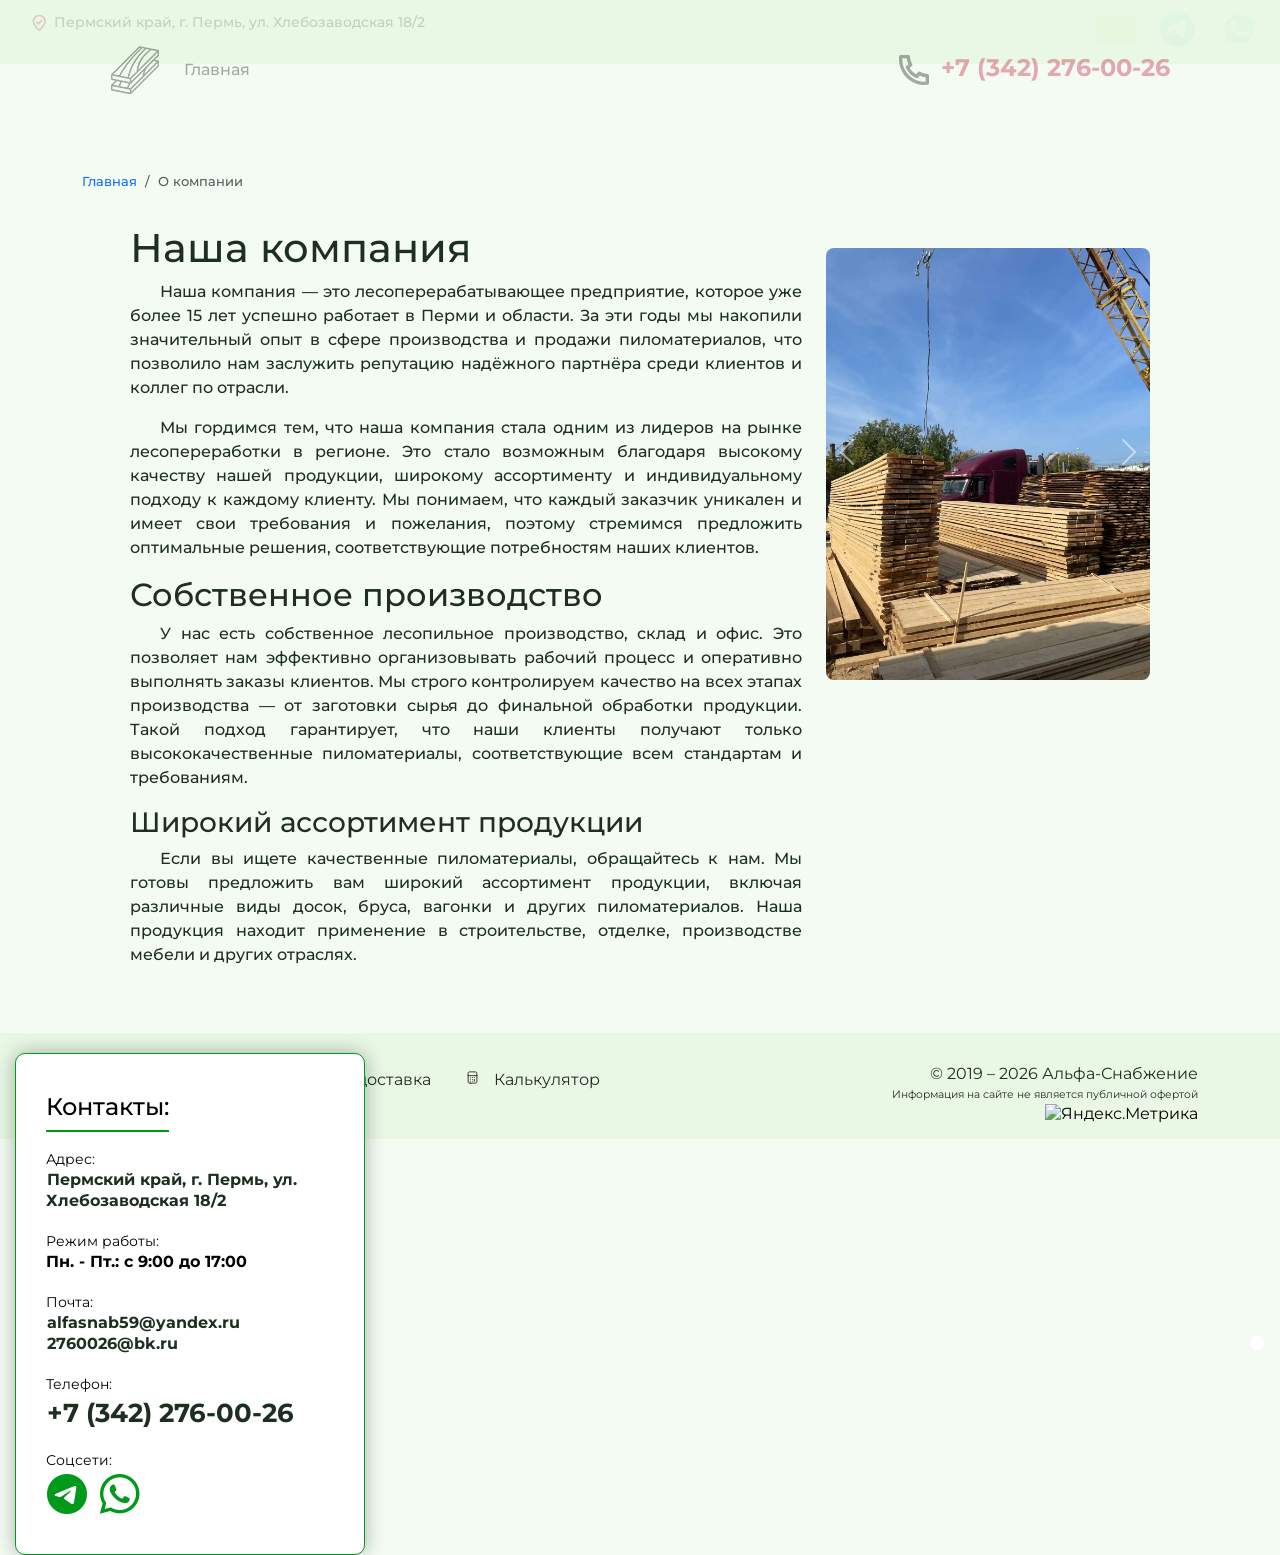
==== commit 202e1c84: "perf: switch all subpages images to WebP" ====
--- a/assets/about.html
+++ b/assets/about.html
@@ -34,7 +34,7 @@
   <meta property="og:url" content="https://alfasnab59.ru/assets/about.html">
   <meta property="og:title" content="О компании Альфа-Снабжение — 15 лет в Перми">
   <meta property="og:description" content="Лесоперерабатывающее предприятие в Перми. Собственное производство, широкий ассортимент пиломатериалов.">
-  <meta property="og:image" content="https://alfasnab59.ru/assets/img/logo.png">
+  <meta property="og:image" content="https://alfasnab59.ru/assets/img/logo.webp">
   <!-- Twitter Card -->
   <meta name="twitter:card" content="summary">
   <meta name="twitter:title" content="О компании Альфа-Снабжение — 15 лет в Перми">
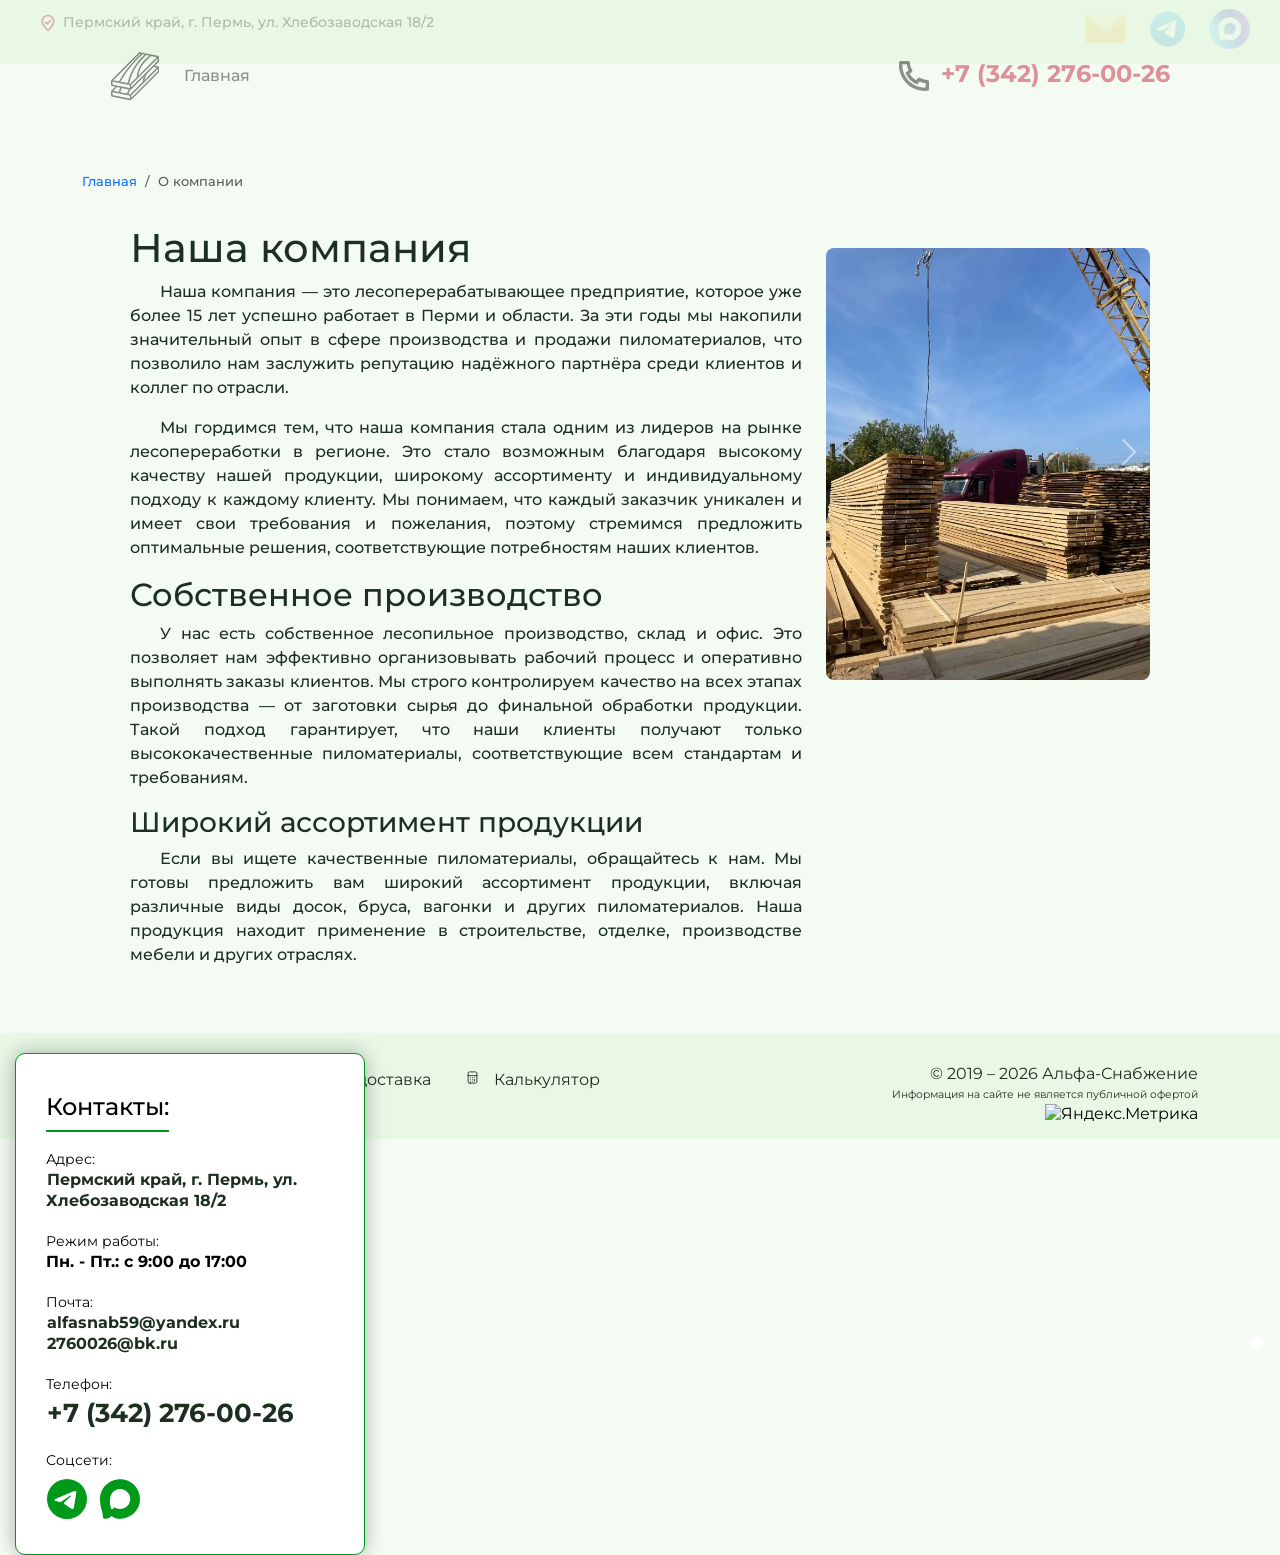
==== commit 0a63e435: "seo: sitemap, robots, schema, prices, 404" ====
--- a/assets/about.html
+++ b/assets/about.html
@@ -107,9 +107,9 @@
               <li><a href="https://t.me/wormls" rel="nofollow"
                   onclick="ym(90927434, 'reachGoal', 'extLink', {'link': 'telegram', 'block':'top'});return true;">
                   <img src="img/telegram.svg" alt="telegram" class="icon__top"></a></li>
-              <li><a target="_blank" href="https://wa.me/+79024725951" rel="nofollow"
-                  onclick="ym(90927434, 'reachGoal', 'extLink', {'link': 'whatsapp', 'block':'top'});return true;">
-                  <img src="img/whatsapp.svg" alt="whatsapp" class="icon__top"></a></li>
+              <li><a target="_blank" href="https://max.ru/u/f9LHodD0cOJT3T-K8XpdKwNjwqKAjqK21PAw_yBPmv9Dk_K7WTwTkLcTVm8" rel="nofollow"
+                  onclick="ym(90927434, 'reachGoal', 'extLink', {'link': 'max', 'block':'top'});return true;">
+                  <img src="img/max.png" alt="max" class="icon__top"></a></li>
             </ul>
           </div>
         </div>
@@ -249,11 +249,11 @@
             <strong>Соцсети:</strong>
             <a class="text-primary h1 onclick-goal" href="https://t.me/wormls" target="_blank" rel="nofollow"
               onclick="ym(90927434, 'reachGoal', 'extLink', {'link': 'telegram', 'block':'map'});return true;">
-              <i class="bi bi-telegram"></i>
+              <img src="img/telegram_logo.svg" alt="telegram" width="40" height="40" style="vertical-align: middle;">
             </a>
-            <a class="text-primary h1 onclick-goal" href="https://wa.me/+79519200192" target="_blank" rel="nofollow"
-              onclick="ym(90927434, 'reachGoal', 'extLink', {'link': 'whatsapp', 'block':'map'});return true;">
-              <i class="bi bi-whatsapp"></i>
+            <a class="text-primary h1 onclick-goal" href="https://max.ru/u/f9LHodD0cOJT3T-K8XpdKwNjwqKAjqK21PAw_yBPmv9Dk_K7WTwTkLcTVm8" target="_blank" rel="nofollow"
+              onclick="ym(90927434, 'reachGoal', 'extLink', {'link': 'max', 'block':'map'});return true;">
+             <img src="img/max_logo.svg" alt="max" width="40" height="40" style="vertical-align: middle;">
             </a>
           </p>
         </div>
